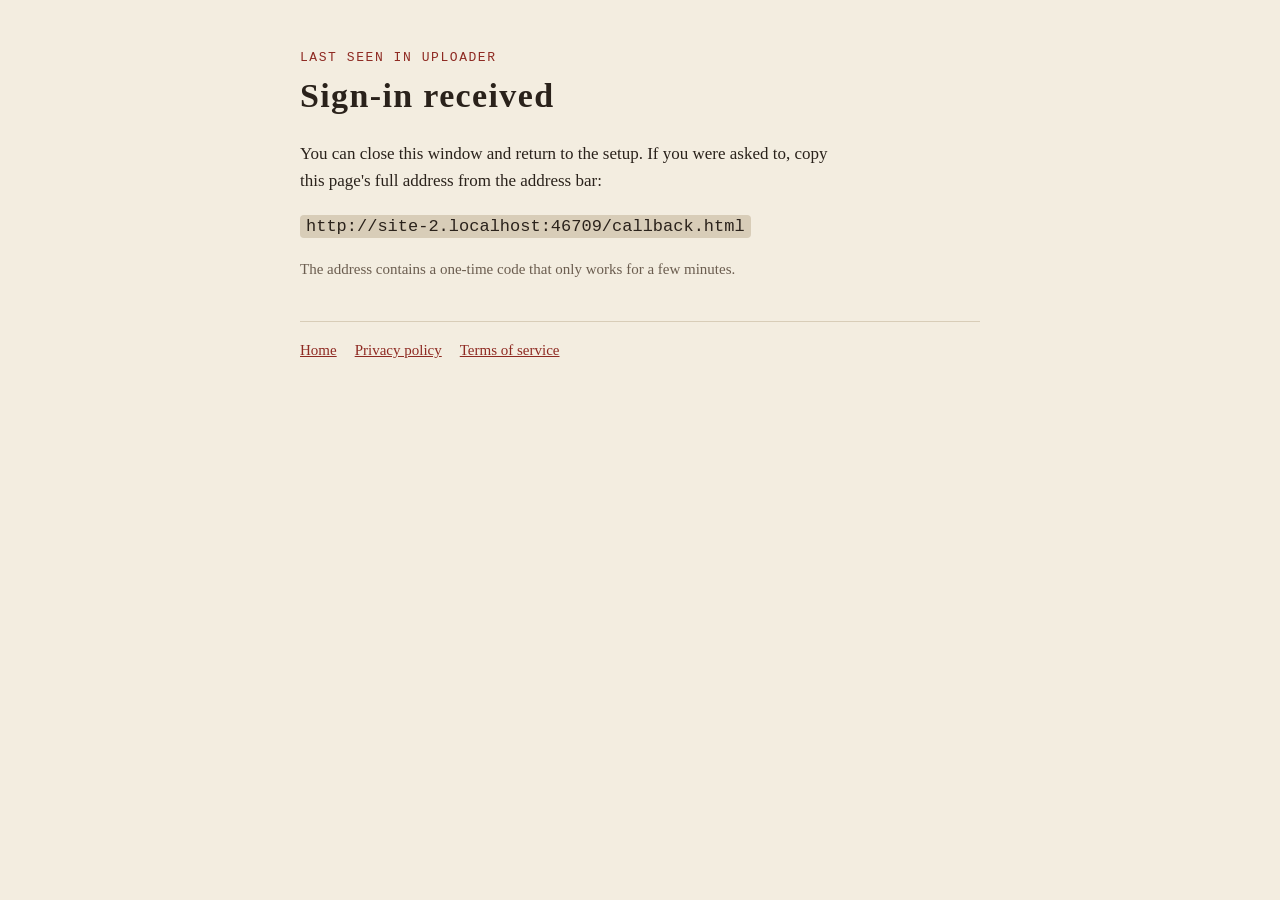
==== callback.html @ c9d40eef "Add Last Seen In site: privacy, terms, sign-in return page, icon Co-Authored-By: Claude Opus 5.5 <no" ====
<!doctype html><html lang="en"><head><meta charset="utf-8"><meta name="viewport" content="width=device-width,initial-scale=1"><title>Signed in · Last Seen In</title><link rel="stylesheet" href="style.css"><link rel="icon" href="icon.png"></head><body><main>
<div class="kicker">Last Seen In uploader</div>
<h1>Sign-in received</h1>
<p>You can close this window and return to the setup. If you were asked to, copy this page's full address from the address bar:</p>
<p><code id="u"></code></p>
<script>document.getElementById('u').textContent=location.href.replace(/([?&]code=)[^&]{6}[^&]*/,'$1…');</script>
<p class="muted">The address contains a one-time code that only works for a few minutes.</p>
<nav><a href="index.html">Home</a><a href="privacy.html">Privacy policy</a><a href="terms.html">Terms of service</a></nav></main></body></html>
---- style.css ----
:root{--bg:#f3ede0;--ink:#2a221b;--muted:#6b5d4f;--line:#d8cdb8;--accent:#8e2a22}
@media (prefers-color-scheme:dark){:root{--bg:#17130f;--ink:#ece4d6;--muted:#a99a88;--line:#3a3128;--accent:#d0675c}}
*{box-sizing:border-box}body{margin:0;background:var(--bg);color:var(--ink);font:17px/1.6 Georgia,"Times New Roman",serif}
main{max-width:720px;margin:0 auto;padding:48px 20px 80px}
h1{font-size:34px;letter-spacing:.04em;margin:0 0 4px}h2{font-size:21px;margin:32px 0 8px}
.kicker{font-family:"Courier New",monospace;color:var(--accent);letter-spacing:.12em;font-size:13px;text-transform:uppercase}
p,li{max-width:65ch}a{color:var(--accent)}nav{margin-top:40px;padding-top:16px;border-top:1px solid var(--line);font-size:15px}
nav a{margin-right:18px}code{font-family:"Courier New",monospace;background:var(--line);padding:2px 6px;border-radius:4px;word-break:break-all}
.muted{color:var(--muted);font-size:15px}img.logo{width:96px;height:96px;border-radius:20px;display:block;margin-bottom:20px}
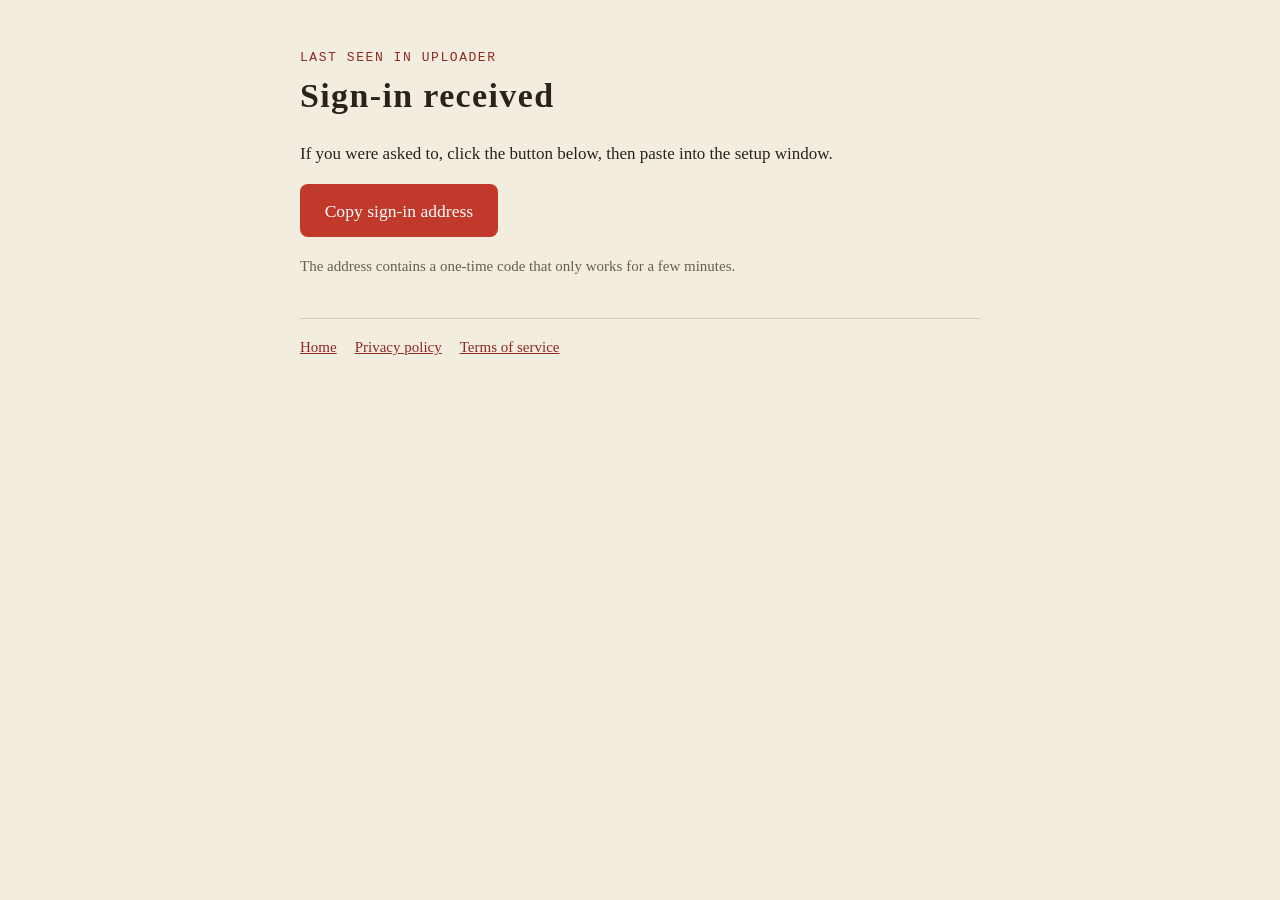
==== commit 8549892c: "Callback page: copy button for the full sign-in address Co-Authored-By: Claude Opus 5.5 <noreply@ant" ====
--- a/callback.html
+++ b/callback.html
@@ -1,8 +1,12 @@
 <!doctype html><html lang="en"><head><meta charset="utf-8"><meta name="viewport" content="width=device-width,initial-scale=1"><title>Signed in · Last Seen In</title><link rel="stylesheet" href="style.css"><link rel="icon" href="icon.png"></head><body><main>
 <div class="kicker">Last Seen In uploader</div>
 <h1>Sign-in received</h1>
-<p>You can close this window and return to the setup. If you were asked to, copy this page's full address from the address bar:</p>
-<p><code id="u"></code></p>
-<script>document.getElementById('u').textContent=location.href.replace(/([?&]code=)[^&]{6}[^&]*/,'$1…');</script>
+<p>If you were asked to, click the button below, then paste into the setup window.</p>
+<p><button id="b" style="font:inherit;font-size:1.1rem;padding:.7em 1.4em;border-radius:8px;border:0;background:#c0392b;color:#fff;cursor:pointer">Copy sign-in address</button> <span id="ok" class="muted"></span></p>
+<script>
+document.getElementById('b').onclick=function(){var u=location.href,ok=document.getElementById('ok');
+(navigator.clipboard?navigator.clipboard.writeText(u):Promise.reject()).then(function(){ok.textContent='Copied. Now paste it into the setup window.';},
+function(){var t=document.createElement('textarea');t.value=u;document.body.appendChild(t);t.select();document.execCommand('copy');t.remove();ok.textContent='Copied. Now paste it into the setup window.';});};
+</script>
 <p class="muted">The address contains a one-time code that only works for a few minutes.</p>
 <nav><a href="index.html">Home</a><a href="privacy.html">Privacy policy</a><a href="terms.html">Terms of service</a></nav></main></body></html>
